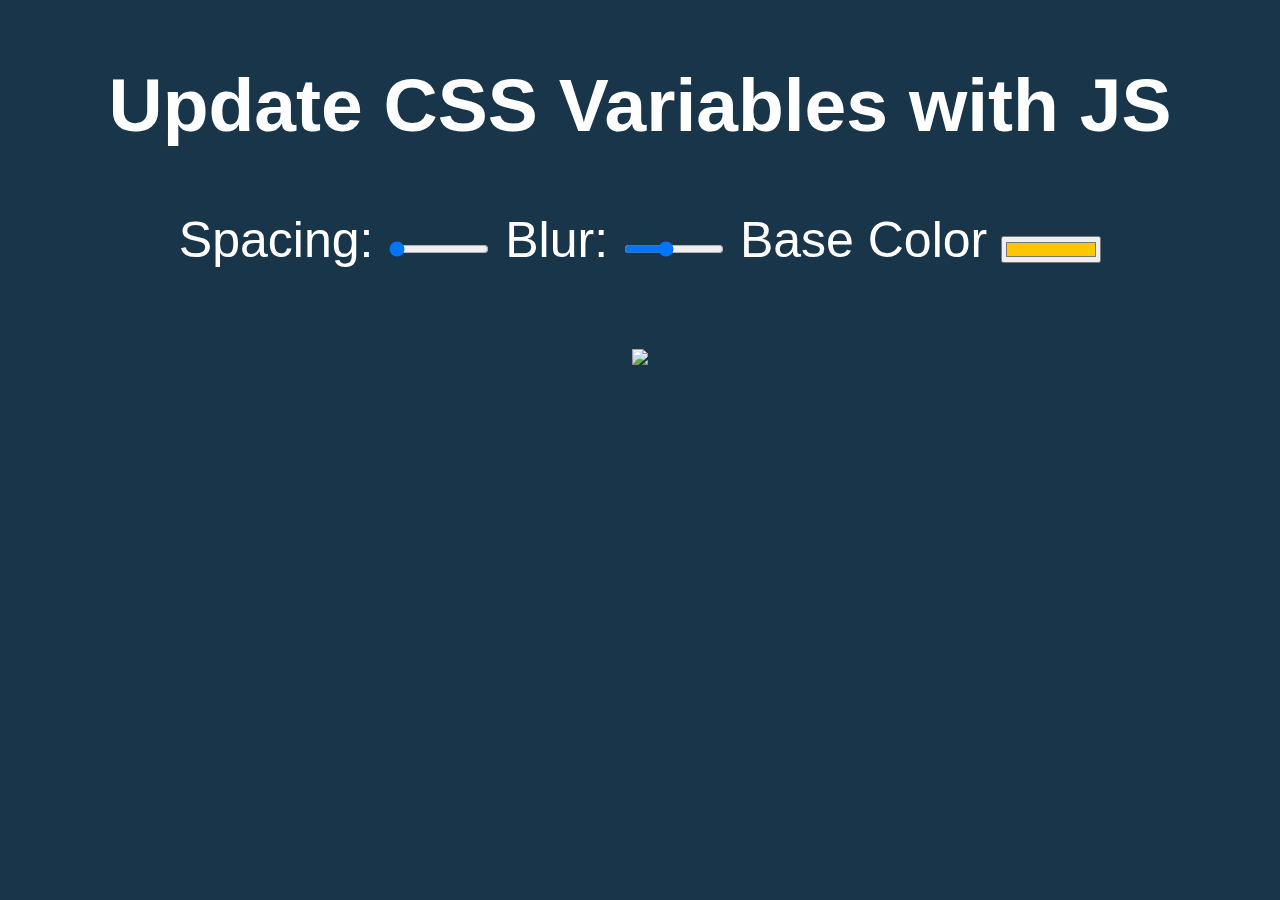
==== 03 - CSS Variables/index.html @ 22c7b860 "initial commit" ====
<!DOCTYPE html>
<html lang="en">
<head>
  <meta charset="UTF-8">
  <title>Scoped CSS Variables and JS</title>
</head>
<body>
  <h2>Update CSS Variables with <span class='hl'>JS</span></h2>

  <div class="controls">
    <label for="spacing">Spacing:</label>
    <input id="spacing" type="range" name="spacing" min="10" max="200" value="10" data-sizing="px">

    <label for="blur">Blur:</label>
    <input id="blur" type="range" name="blur" min="0" max="25" value="10" data-sizing="px">

    <label for="base">Base Color</label>
    <input id="base" type="color" name="base" value="#ffc600">
  </div>

  <img src="https://source.unsplash.com/7bwQXzbF6KE/800x500">

  <style>

    /*
      misc styles, nothing to do with CSS variables
    */

    body {
      text-align: center;
      background: #193549;
      color: white;
      font-family: 'helvetica neue', sans-serif;
      font-weight: 100;
      font-size: 50px;
    }

    .controls {
      margin-bottom: 50px;
    }

    input {
      width: 100px;
    }
  </style>

  <script>
  </script>

</body>
</html>
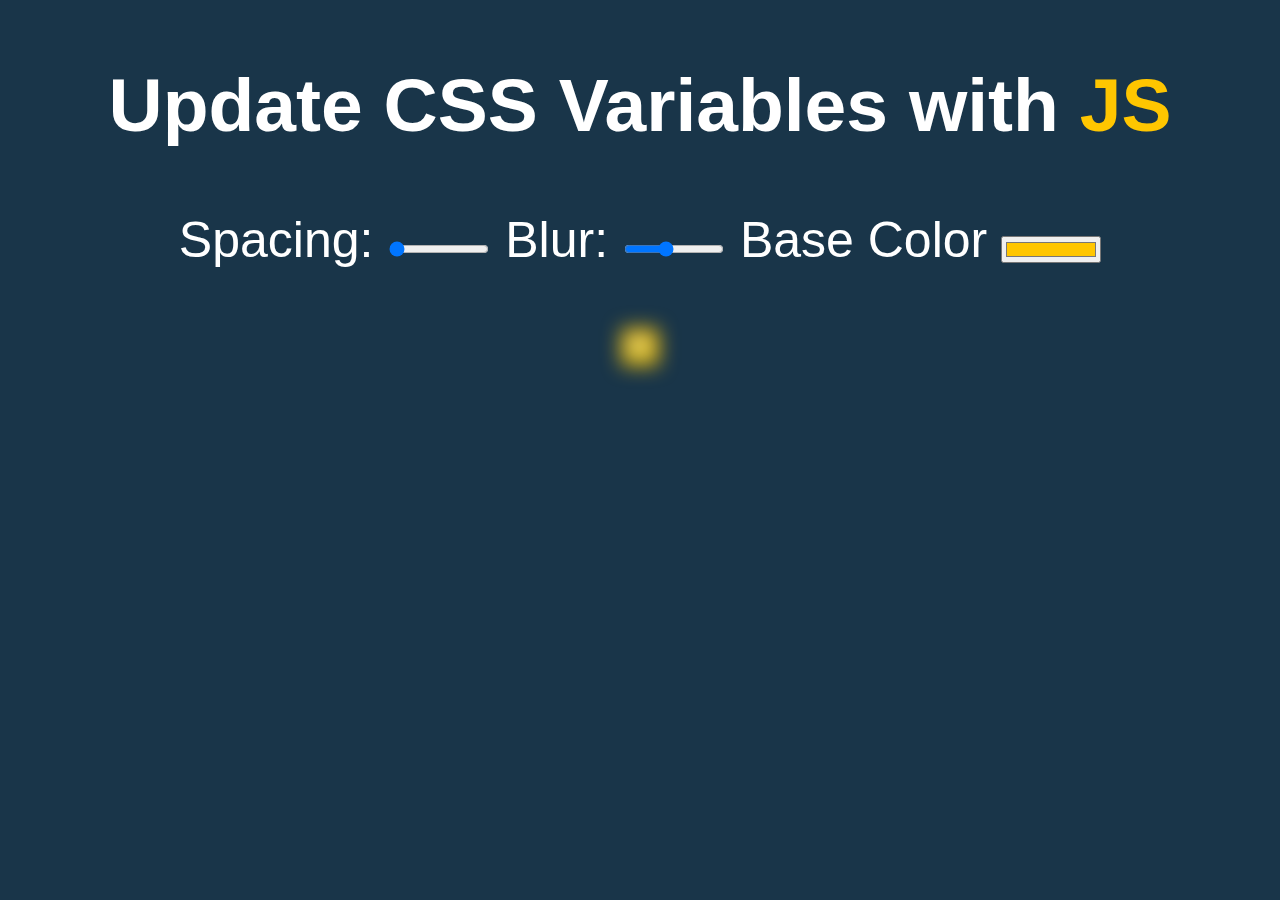
==== commit 0c24ff39: "added event handler to CSS variables" ====
--- a/03 - CSS Variables/index.html
+++ b/03 - CSS Variables/index.html
@@ -22,6 +22,22 @@
 
   <style>
 
+    :root {
+      --base: #ffc600;
+      --spacing: 10px;
+      --blur: 10px;
+    }
+
+    img {
+      padding: var(--spacing);
+      background: var(--base);
+      filter: blur(var(--blur));
+    }
+
+    .hl {
+      color: var(--base);
+    }
+
     /*
       misc styles, nothing to do with CSS variables
     */
@@ -45,6 +61,17 @@
   </style>
 
   <script>
+      const inputs = document.querySelectorAll('.controls input');
+      
+      function handleUpdate() {
+        const suffix = this.dataset.sizing || '';
+        document.documentElement.style.setProperty(`--${this.name}`, this.value + suffix);
+      }
+
+      inputs.forEach(input => input.addEventListener('change', handleUpdate));
+      inputs.forEach(input => input.addEventListener('mousemove', handleUpdate));
+
+
   </script>
 
 </body>
